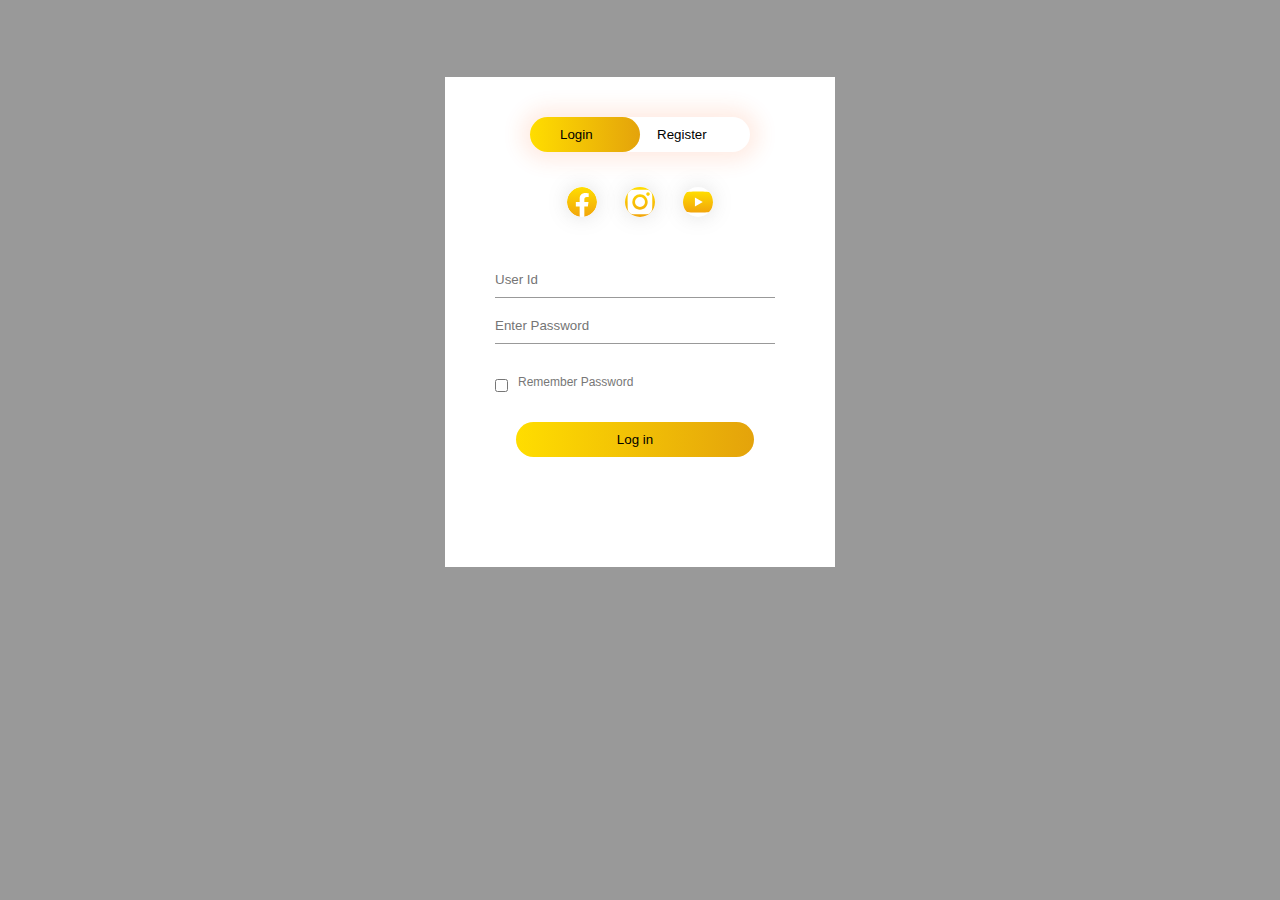
==== cadastro.html @ 14b18d2f "Iniciando a página de Login e Cadastro" ====
<!DOCTYPE html>
<html lang="en">

<head>
  <meta charset="UTF-8">
  <meta name="viewport" content="width=device-width, initial-scale=1.0">
  <title>Login and Registration Form</title>
  <link rel="stylesheet" href="./css/formulario.css">
</head>

<body>
  <div class="hero">
    <div class="form-box">
      <div class="button-box">
        <div id="btn"></div>
        <button type="button" class="toggle-btn" onclick="login()">Login</button>
        <button type="button" class="toggle-btn" onclick="register()">Register</button>

      </div>
      <div class="social-icons">
        <img src="./img/redes/facebook-p.svg">
        <img src="./img/redes/instagram-p.svg">
        <img src="./img/redes/youtube-p.svg">
      </div>
      <form id="login" class="input-group">
        <input type="text" class="input-field" placeholder="User Id" required>
        <input type="text" class="input-field" placeholder="Enter Password" required>
        <input type="checkbox" class="check-box"><span>Remember Password</span>
        <button type="submit" class="submit-btn">Log in</button>
      </form>


      <form id="register" class="input-group">
        <input type="text" class="input-field" placeholder="User Id" required>
        <input type="text" class="input-field" placeholder="Email Id" required>
        <input type="text" class="input-field" placeholder="Enter Password" required>
        <input type="checkbox" class="check-box"><span>I agree to the terms & conditions</span>
        <button type="submit" class="submit-btn">Register</button>
      </form>
    </div>
  </div>

  <script src="./js/main.js"></script>
</body>

</html>
---- css/formulario.css ----
* {
  margin: 0;
  padding: 0;
  font-family: Arial, Helvetica, sans-serif;

}

.hero {
  height: 100%;
  width: 100%;
  background-image: linear-gradient(rgba(0, 0, 0, 0.4), rgba(0, 0, 0, 0.4)), url("/img/page-bg.jpg");
  background-position: center;
  background-size: cover;
  position: absolute;
}

.form-box {
  width: 380px;
  height: 480px;
  position: relative;
  margin: 6% auto;
  background: #fff;
  padding: 5px;
  overflow: hidden;

}

.button-box {
  width: 220px;
  margin: 35px auto;
  position: relative;
  box-shadow: 0 0 20px 9px #ff61241f;
  border-radius: 30px;
}

.toggle-btn {
  padding: 10px 30px;
  cursor: pointer;
  background: transparent;
  border: 0;
  outline: none;
  position: relative;
}

#btn {
  top: 0;
  left: 0;
  position: absolute;
  width: 110px;
  height: 100%;
  background: linear-gradient(to right, #ffdd00, #e4a30b);
  border-radius: 30px;
  transition: .5s;
}

.social-icons {
  margin: 30px auto;
  text-align: center;
}

.social-icons img {
  width: 30px;
  margin: 0 12px;
  box-shadow: 0 0 20px 0 #7f7f7f3d;
  cursor: pointer;
  border-radius: 50%;
}

.input-group {
  top: 180px;
  position: absolute;
  width: 280px;
  transition: .5s;

}

.input-field {
  width: 100%;
  padding: 10px 0;
  margin: 5px 0;
  border-left: 0;
  border-top: 0;
  border-right: 0;
  border-bottom: 1px solid #999;
  outline: none;
  background: transparent;

}

.submit-btn {
  width: 85%;
  padding: 10px 30px;
  cursor: pointer;
  display: block;
  margin: auto;
  background: linear-gradient(to right, #ffdd00, #e4a30b);
  border: 0;
  outline: none;
  border-radius: 30px;
}

.check-box {
  margin: 30px 10px 30px 0;


}

span {
  color: #777;
  font-size: 12px;
  bottom: 68px;
  position: absolute;

}

#login {
  left: 50px;

}

#register {
  left: 450px;

}
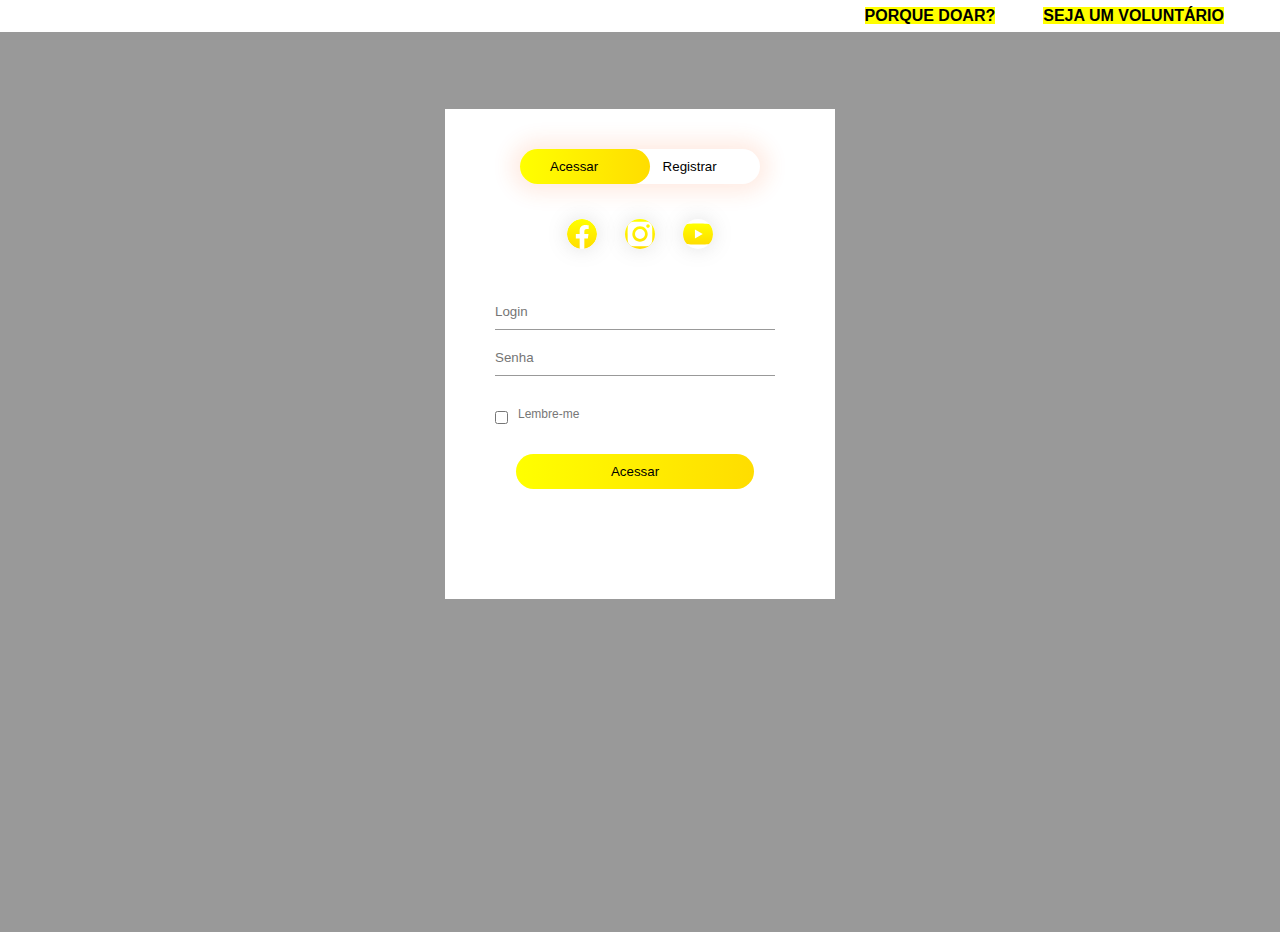
==== commit 8d6bc7bd: "Ajustes no html e css de Cadastro" ====
--- a/cadastro.html
+++ b/cadastro.html
@@ -9,13 +9,21 @@
 </head>
 
 <body>
+  <header class="cabecalho">
+    <nav id="cabecalho-menu">
+      <ul id="menu-lista">
+        <li class="menu-li"><a href="./index.html" class="link-menu">porque doar?</a></li>
+        <li class="menu-li"><a href="#" class="link-menu">seja um voluntário</a></li>
+      </ul>
+    </nav>
+  </header>
+
   <div class="hero">
     <div class="form-box">
       <div class="button-box">
         <div id="btn"></div>
-        <button type="button" class="toggle-btn" onclick="login()">Login</button>
-        <button type="button" class="toggle-btn" onclick="register()">Register</button>
-
+        <button type="button" class="toggle-btn" onclick="login()">Acessar</button>
+        <button type="button" class="toggle-btn" onclick="register()">Registrar</button>
       </div>
       <div class="social-icons">
         <img src="./img/redes/facebook-p.svg">
@@ -23,19 +31,19 @@
         <img src="./img/redes/youtube-p.svg">
       </div>
       <form id="login" class="input-group">
-        <input type="text" class="input-field" placeholder="User Id" required>
-        <input type="text" class="input-field" placeholder="Enter Password" required>
-        <input type="checkbox" class="check-box"><span>Remember Password</span>
-        <button type="submit" class="submit-btn">Log in</button>
+        <input type="text" class="input-field" placeholder="Login" required>
+        <input type="text" class="input-field" placeholder="Senha" required>
+        <input type="checkbox" class="check-box"><span>Lembre-me</span>
+        <button type="submit" class="submit-btn">Acessar</button>
       </form>
 
 
       <form id="register" class="input-group">
-        <input type="text" class="input-field" placeholder="User Id" required>
-        <input type="text" class="input-field" placeholder="Email Id" required>
-        <input type="text" class="input-field" placeholder="Enter Password" required>
-        <input type="checkbox" class="check-box"><span>I agree to the terms & conditions</span>
-        <button type="submit" class="submit-btn">Register</button>
+        <input type="text" class="input-field" placeholder="Login | Usuário" required>
+        <input type="text" class="input-field" placeholder="Email" required>
+        <input type="text" class="input-field" placeholder="Senha" required>
+        <input type="checkbox" class="check-box"><span>Eu aceito os termos & condições</span>
+        <button type="submit" class="submit-btn">Registrar</button>
       </form>
     </div>
   </div>
--- a/css/formulario.css
+++ b/css/formulario.css
@@ -2,7 +2,40 @@
   margin: 0;
   padding: 0;
   font-family: Arial, Helvetica, sans-serif;
+}
 
+#cabecalho-menu {
+  display: flex;
+  align-items: center;
+  justify-content: flex-end;
+  height: 2rem;
+  padding: 0 1rem;
+}
+
+#menu-lista {
+  display: flex;
+  flex-flow: row wrap;
+  margin-right: 1rem;
+  list-style: none;
+}
+
+.menu-li {
+  padding: 1.5rem;
+  text-transform: uppercase;
+}
+
+.link-menu {
+  font-size: 1rem;
+  text-decoration: none;
+  color: #000000;
+  background-color: #ffff00;
+  font-weight: 700;
+}
+
+.link-menu:hover {
+  color: #000000;
+  background: none;
+  border-bottom: 3px solid #ffff00;
 }
 
 .hero {
@@ -19,14 +52,13 @@
   height: 480px;
   position: relative;
   margin: 6% auto;
-  background: #fff;
+  background: #ffffff;
   padding: 5px;
   overflow: hidden;
-
 }
 
 .button-box {
-  width: 220px;
+  width: 240px;
   margin: 35px auto;
   position: relative;
   box-shadow: 0 0 20px 9px #ff61241f;
@@ -46,9 +78,9 @@
   top: 0;
   left: 0;
   position: absolute;
-  width: 110px;
+  width: 130px;
   height: 100%;
-  background: linear-gradient(to right, #ffdd00, #e4a30b);
+  background: linear-gradient(to right, #ffff00, #ffdd00);
   border-radius: 30px;
   transition: .5s;
 }
@@ -71,7 +103,6 @@
   position: absolute;
   width: 280px;
   transition: .5s;
-
 }
 
 .input-field {
@@ -81,10 +112,9 @@
   border-left: 0;
   border-top: 0;
   border-right: 0;
-  border-bottom: 1px solid #999;
+  border-bottom: 1px solid #999999;
   outline: none;
   background: transparent;
-
 }
 
 .submit-btn {
@@ -93,7 +123,7 @@
   cursor: pointer;
   display: block;
   margin: auto;
-  background: linear-gradient(to right, #ffdd00, #e4a30b);
+  background: linear-gradient(to right, #ffff00, #ffdd00);
   border: 0;
   outline: none;
   border-radius: 30px;
@@ -101,8 +131,6 @@
 
 .check-box {
   margin: 30px 10px 30px 0;
-
-
 }
 
 span {
@@ -110,15 +138,12 @@
   font-size: 12px;
   bottom: 68px;
   position: absolute;
-
 }
 
 #login {
   left: 50px;
-
 }
 
 #register {
   left: 450px;
-
 }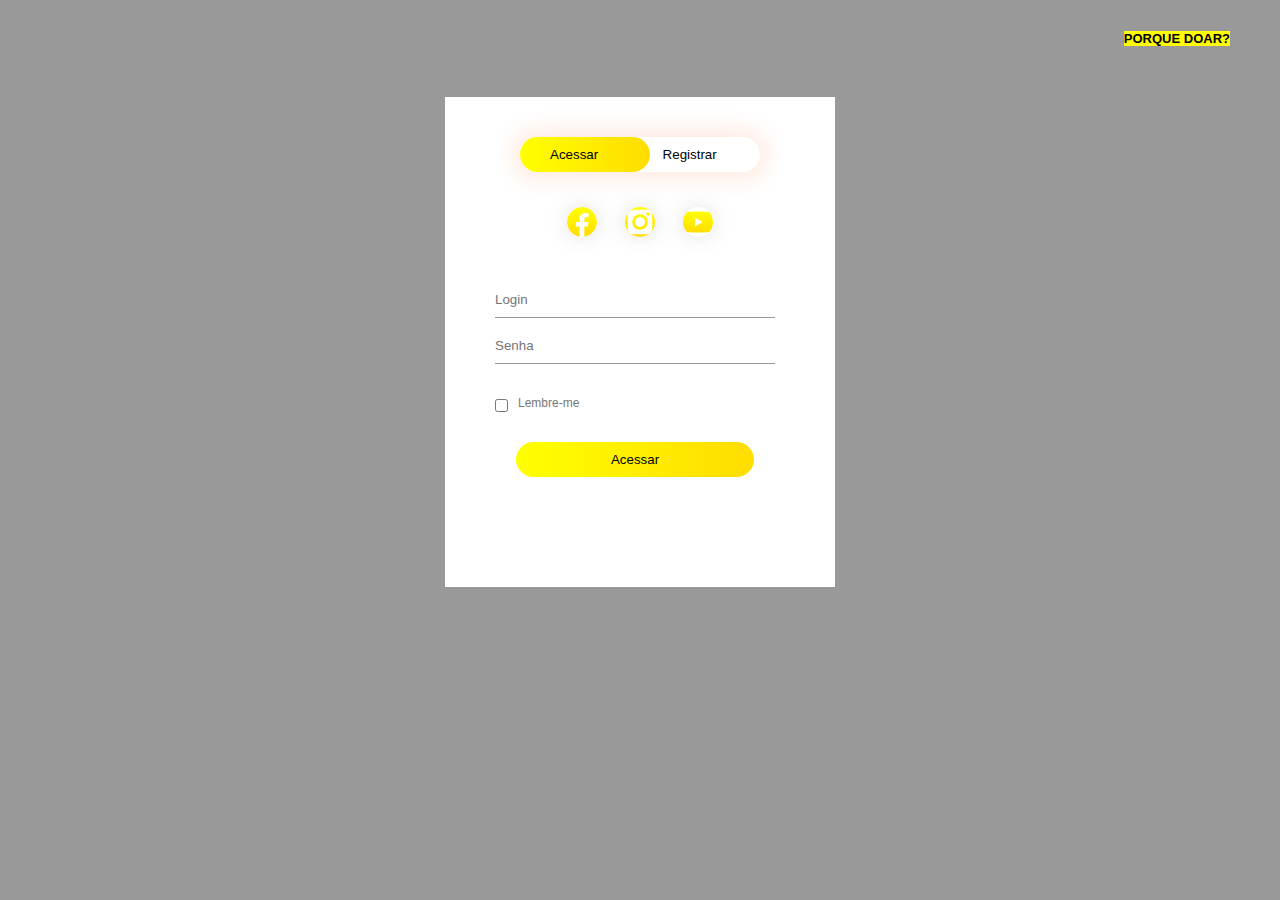
==== commit 86aaa310: "ajustes-css" ====
--- a/cadastro.html
+++ b/cadastro.html
@@ -1,24 +1,21 @@
 <!DOCTYPE html>
-<html lang="en">
-
+<html lang="pt-BR">
 <head>
   <meta charset="UTF-8">
   <meta name="viewport" content="width=device-width, initial-scale=1.0">
-  <title>Login and Registration Form</title>
+  <title>Cadastro de Voluntários</title>
+  <link rel="stylesheet" href="./css/reset.css">
   <link rel="stylesheet" href="./css/formulario.css">
 </head>
-
 <body>
-  <header class="cabecalho">
-    <nav id="cabecalho-menu">
-      <ul id="menu-lista">
-        <li class="menu-li"><a href="./index.html" class="link-menu">porque doar?</a></li>
-        <li class="menu-li"><a href="#" class="link-menu">seja um voluntário</a></li>
-      </ul>
-    </nav>
-  </header>
-
   <div class="hero">
+    <header class="cabecalho">
+      <nav id="cabecalho-menu">
+        <ul id="menu-lista">
+          <li class="menu-li"><a href="index.html" class="link-menu">porque doar?</a></li>
+        </ul>
+      </nav>
+    </header>
     <div class="form-box">
       <div class="button-box">
         <div id="btn"></div>
--- a/css/formulario.css
+++ b/css/formulario.css
@@ -1,47 +1,60 @@
-* {
-  margin: 0;
-  padding: 0;
-  font-family: Arial, Helvetica, sans-serif;
+:root {
+
+  font-family: 'Roboto', sans-serif;
+  font-size: 16px;
+
+}
+
+/*    CABEÇALHO            */
+
+.cabecalho {
+  width: 100%;
+  height: 0.01em;
+  font-size: 12px;
+  padding-top: 20px;
 }
 
 #cabecalho-menu {
   display: flex;
   align-items: center;
   justify-content: flex-end;
-  height: 2rem;
-  padding: 0 1rem;
+  height: 3em;
 }
+
 
 #menu-lista {
   display: flex;
   flex-flow: row wrap;
-  margin-right: 1rem;
-  list-style: none;
+  margin-right: 30px;
+
 }
 
 .menu-li {
-  padding: 1.5rem;
+
+  padding: 20px;
   text-transform: uppercase;
 }
 
 .link-menu {
-  font-size: 1rem;
+  font-size: 13px;
   text-decoration: none;
-  color: #000000;
-  background-color: #ffff00;
+  color: black;
+  background-color: yellow;
   font-weight: 700;
 }
 
 .link-menu:hover {
-  color: #000000;
+  color: black;
   background: none;
-  border-bottom: 3px solid #ffff00;
+  border-bottom: 3px solid yellow;
 }
+
+/*     **/
 
 .hero {
   height: 100%;
   width: 100%;
-  background-image: linear-gradient(rgba(0, 0, 0, 0.4), rgba(0, 0, 0, 0.4)), url("/img/page-bg.jpg");
+  background-image: linear-gradient(rgba(0, 0, 0, 0.4), rgba(0, 0, 0, 0.4)), url("../img/page-bg.jpg");
   background-position: center;
   background-size: cover;
   position: absolute;
